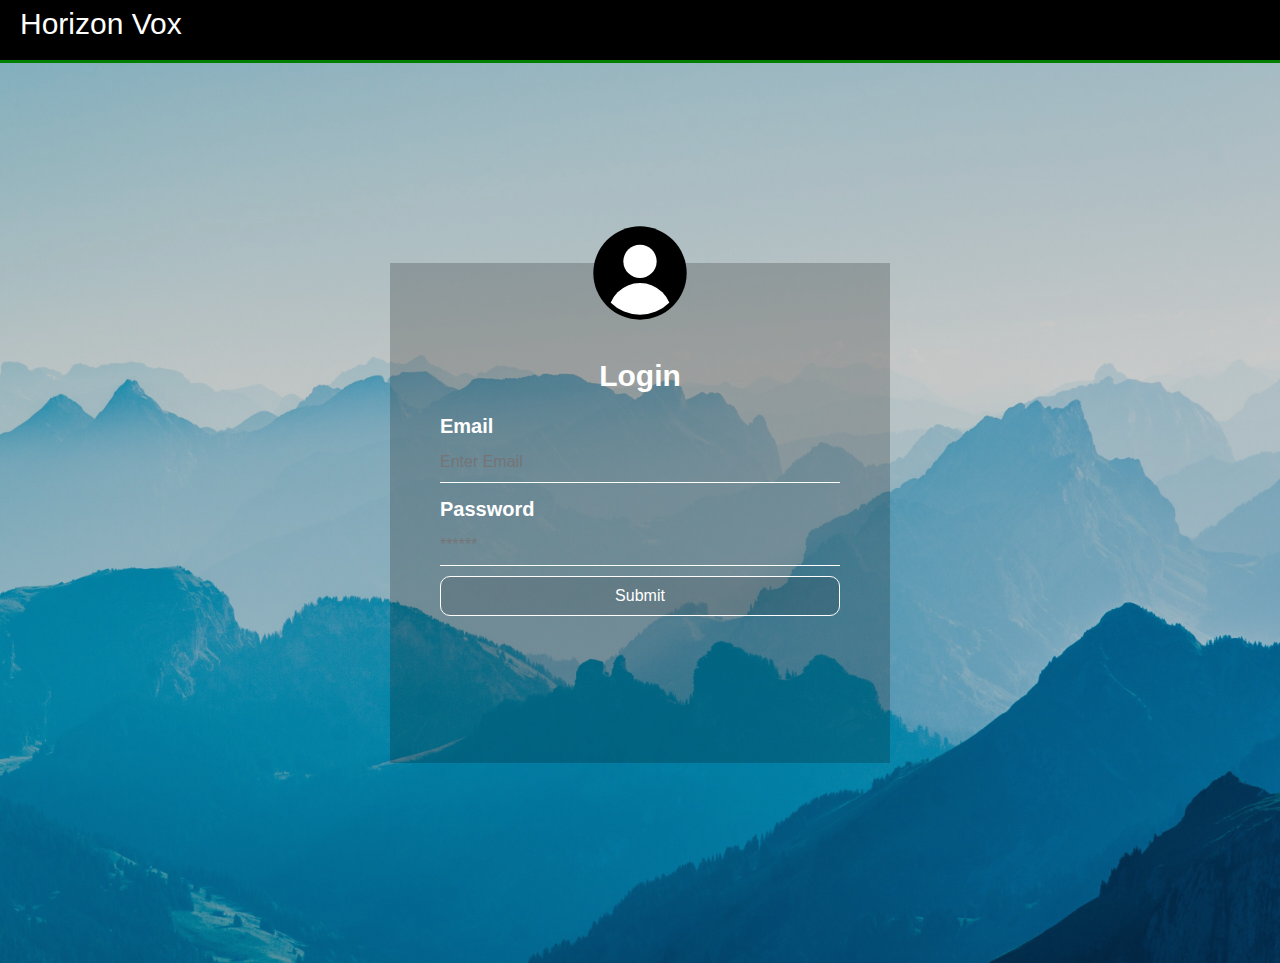
==== Index.html @ 75ca849b "init commit" ====
<!DOCTYPE html>
<html>
<head>
	<meta charset="utf-8" />
	<meta http-equiv="X-UA-Compatible" content="IE=edge,chrome=1" />
	<meta name="description" content="" />
	<meta name="viewport" content="width=device-width,initial-scale=1" />
	<link rel="StyleSheet" href="css/style.css">
	<title>LChat</title>
	<link rel="shortcut icon" type="image/x-icon" href="Img/favicon.ico" />
	<script src="Scripts/Script.js"></script>
</head>
<body>
	<nav>
		<p class="logoName">Horizon Vox</p>
	</nav>
	<div class="showState">
		<div class="loginBox" >
			<img src="Img/user.svg" class="user"/>
			<h2>Login</h2>
			
			<form>
				<p>Email</p>
				<input type="text" name="" placeholder="Enter Email">
				<p>Password</p>
				<input type="Password" name="" placeholder="******">
				<input type="Submit" name="">
			</form>
			

		</div>
		
		
	</div>


</body>
</html>
---- css/style.css ----
*{
	margin:0;
	padding:0;
	
}
body{
	margin:0;
	font-family:Libre Franklin,-apple-system,BlinkMacSystemFont,Roboto,Droid Sans,Helvetica,Arial,sans-serif;
	font-size: 20px;
	color:black;
	line-height: 1.6;
}

.showState{
	background: linear-gradient( rgba(10, 10, 10, 0.2), rgba(10, 10, 10, 0.2) ), url('../Img/autumn-house.jpg');
	background-size:cover;
	background-position: center;
	height: 100vh;
	display: flex;
	flex-direction: column;
	justify-content: center;
	align-items:center;
	padding: 0 20px;
	
}
.loginBox{
	width:500px;
	height: 500px;
	padding: 0 50px;
	box-sizing: border-box;
	background: rgba(0,0,0,0.2);
	color:white;
}
.loginBox P{
	margin: 0;
	padding: 0;
	font-weight: bold;
	color:#fff;
}
h2{
	margin: -20px;
	padding:0 0 30px;
	color:#fff;
	text-align: center
}
.loginBox input{
	width: 100%;
	margin-bottom: 10px;
	border:none;
	border-bottom: 1px solid white;
	background: transparent;
	outline: none;
	height: 40px;
	color:#fff;
	font-size: 16px;

}
.loginBox input[type="submit"]{

	height: 40px;
	color:#fff;
	background: rgba(0,0,0,0.1);
   color: #FFFFFF;
   font-family: Open Sans;
   font-size: 40px;
   font-weight: 100;
   padding: 40px;
   box-shadow: 1px 1px 20px 0px #000000;
   text-shadow: 1px 1px 20px #000000;
	border: 1px solid white;
	border-radius: 10px;
   text-decoration: none;
   display: inline-block;
   cursor: pointer;
}
.loginBox input[type="submit"]:hover{
	background: rgba(0,0,0,0.7);
   text-decoration: none;
}
.user{
	width:100px;
	height:100px;
	border-radius: 50%;
	overflow: hidden;
	position: relative;
	top: calc(-80px/2);
	right: calc(-300px/2);
}
nav{
	background: rgb(0,0,0);
	height: 60px;
	border-bottom: 3px solid green;
	position: sticky;
}
.logoName{
	color: #fff;
	font-family: arial;
	font-style: bold;
	padding-left: 20px;
	font-size: 30px;

}
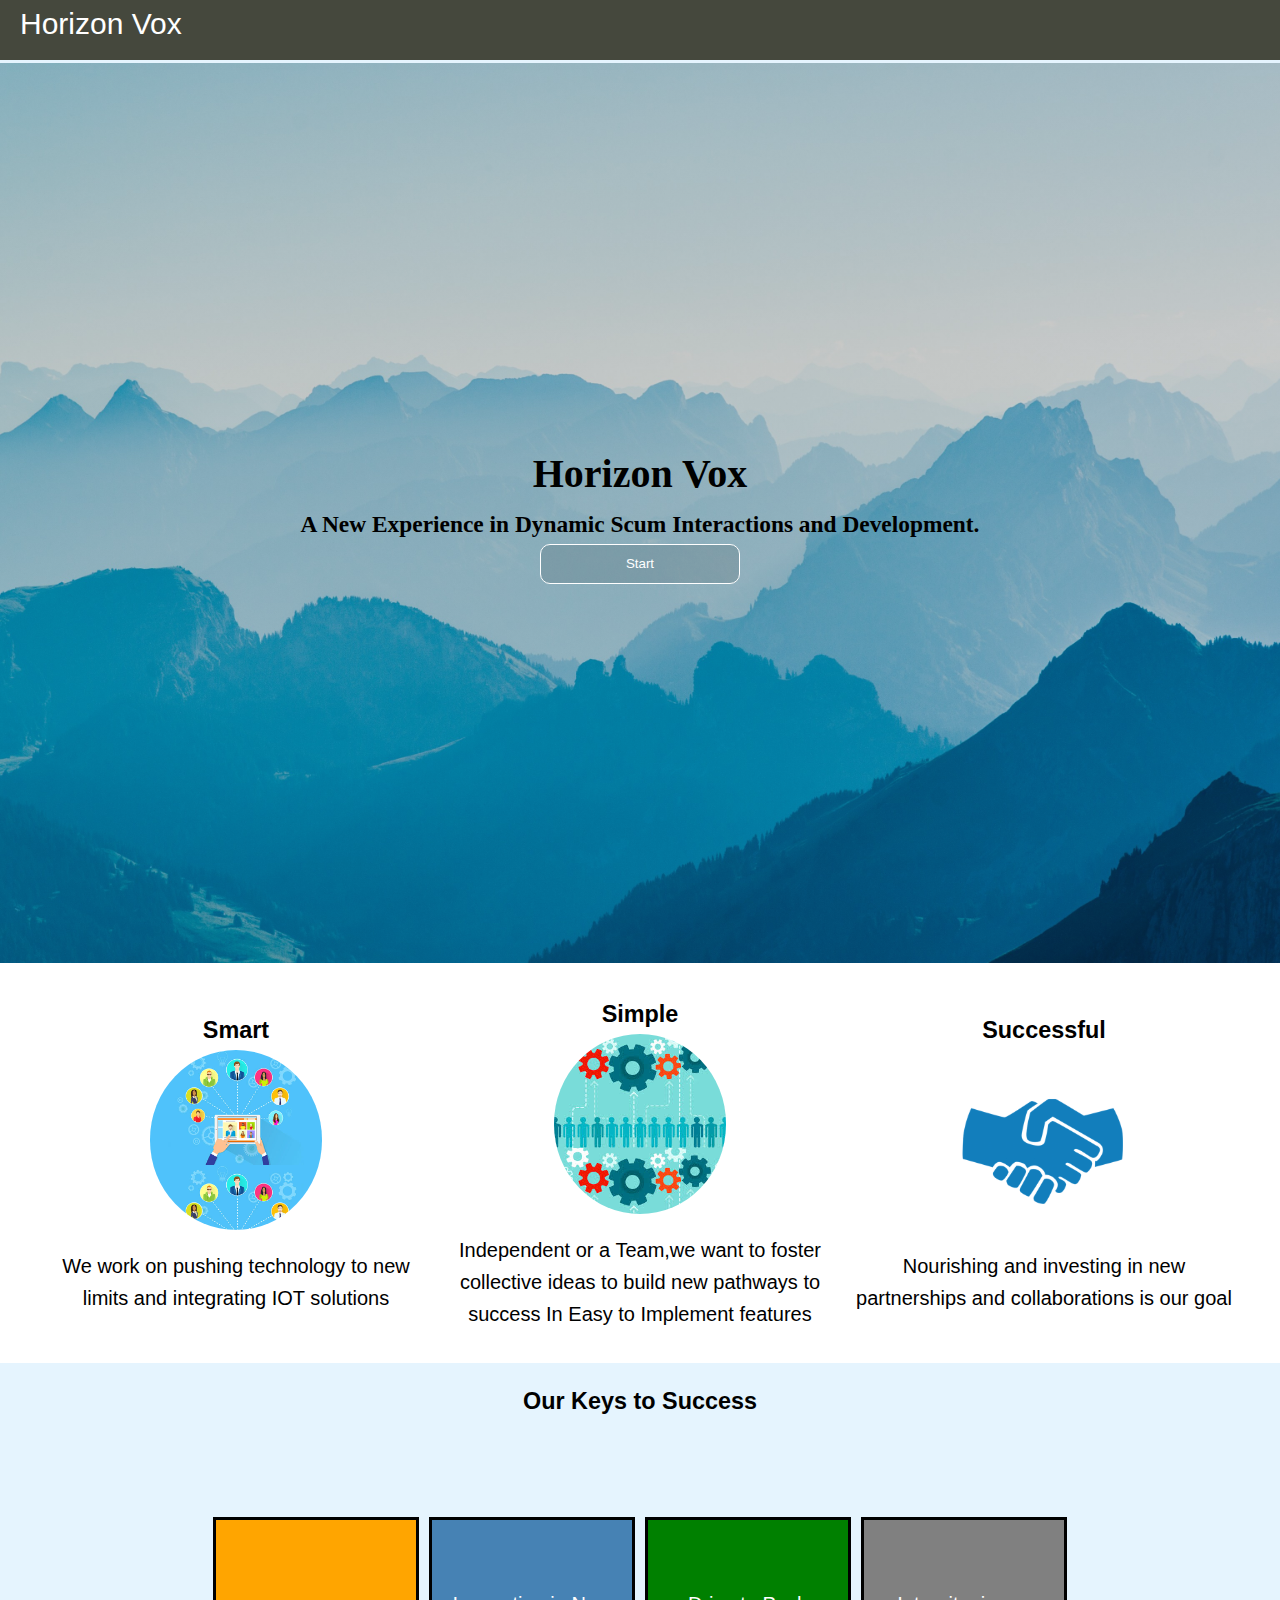
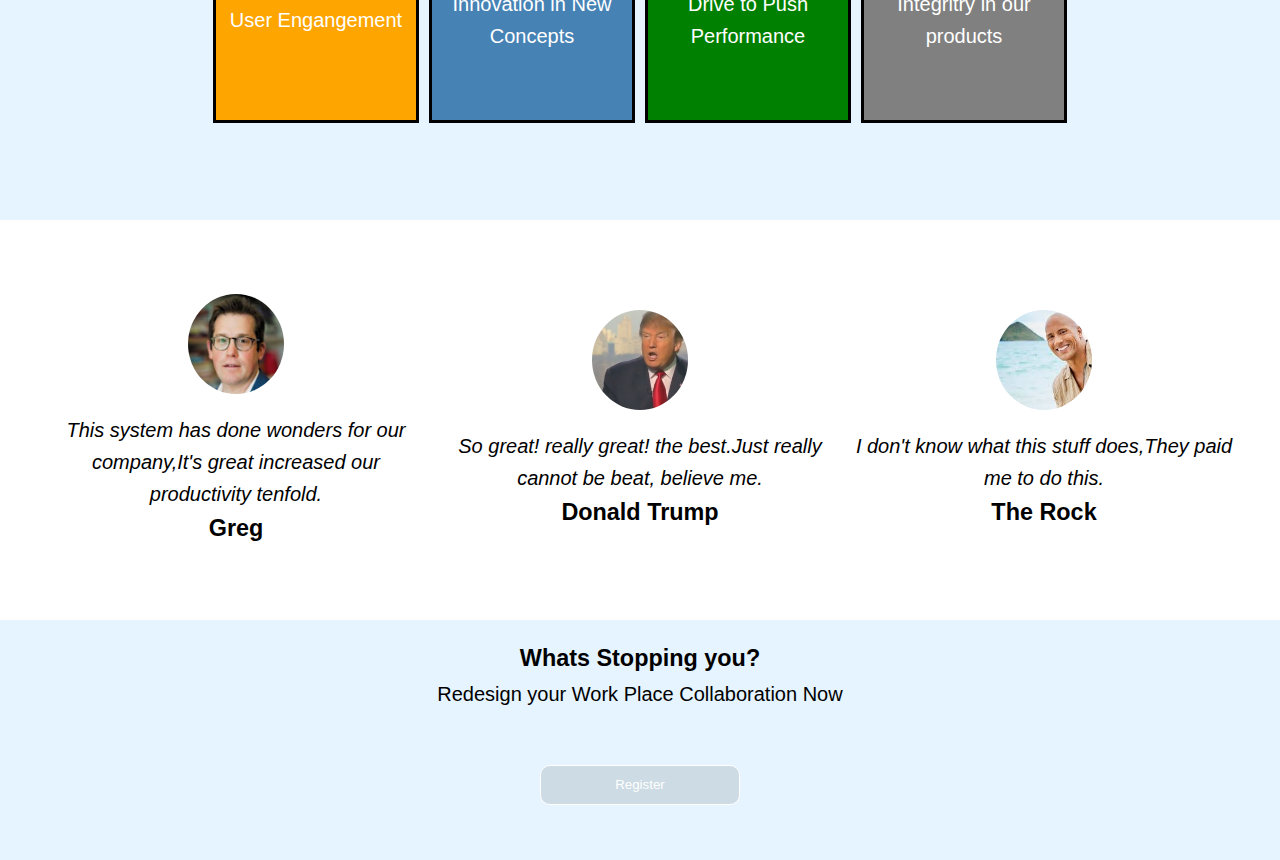
==== commit 618736ef: "drafts" ====
--- a/Index.html
+++ b/Index.html
@@ -8,6 +8,7 @@
 	<link rel="StyleSheet" href="css/style.css">
 	<title>LChat</title>
 	<link rel="shortcut icon" type="image/x-icon" href="Img/favicon.ico" />
+	<script src="https://ajax.googleapis.com/ajax/libs/jquery/3.2.1/jquery.min.js"></script>
 	<script src="Scripts/Script.js"></script>
 </head>
 <body>
@@ -17,21 +18,83 @@
 	<div class="showState">
 		<div class="loginBox" >
 			<img src="Img/user.svg" class="user"/>
-			<h2>Login</h2>
+			<h2>Sign-In</h2>
 			
 			<form>
 				<p>Email</p>
-				<input type="text" name="" placeholder="Enter Email">
+				<input type="text" name="" placeholder="Enter Email"/>
 				<p>Password</p>
-				<input type="Password" name="" placeholder="******">
-				<input type="Submit" name="">
+				<input type="Password" name="" placeholder="******"/>
+				<input type="Submit" name="Submit" id="login" value="Login" />
+				<input type="Submit" name="Register" value="Register"/>
 			</form>
-			
+		</div>
+		<div class="showBox">
+			<h1>Horizon Vox</h1>
+			<h3>A New Experience in Dynamic Scum Interactions and Development.</h3>
+			<button class="btn" id="start">Start</button>
+		</div>
+	</div>
+	<div class="row_white">
+		<div class="port">
+			<h3>Smart</h3>
+			<div class="port_circle" id="colab"></div>
+			<p>We work on pushing technology to new limits and integrating IOT solutions</p>
+		</div>
+		<div class="port">
+			<h3>Simple</h3>
+			<div class="port_circle" id="Cog"></div>
+			<p>Independent or a Team,we want to foster collective ideas to build new pathways to success In Easy to Implement features</p>
+		</div>
+		<div class="port">
+			<h3>Successful</h3>
+			<div class="port_circle" id="partner"></div>
+			<p>Nourishing and investing in new partnerships and collaborations is our goal</p>
+		</div>
+	</div>
+	<div class="row_header">
+		<h3>Our Keys to Success</h3>
+		<div class="row_blue">
+		
+			<div class="impactBlock" style="background-color:orange">
+				User Engangement
+			</div>
+			<div class="impactBlock" style="background-color:steelblue">
+				Innovation in New Concepts
+			</div>
+			<div class="impactBlock" style="background-color:green">
+				Drive to Push Performance
+			</div>
+			<div class="impactBlock" style="background-color:gray">
+				Integritry in our products
+			</div>
+		</div>
+	</div>
+	<div class="row_white">
+		<div class="port">
+			<div class="port_face" id="greg"></div>
+			<p><i>This system has done wonders for our company,It's great increased our productivity tenfold.</i></p>
+			<h3>Greg </h3>
+		</div>
+		<div class="port">
+			<div class="port_face" id="trump"></div>
+			<p><i>So great! really great! the best.Just really cannot be beat, believe me.</i></p>
+			<h3>Donald Trump</h3>
+		</div>
+		<div class="port">
+			<div class="port_face" id="rock"></div>
+			<p><i>I don't know what this stuff does,They paid me to do this.</i></p>
+			<h3>The Rock</h3>
+		</div>
+	</div>
+	<div class="row_header">
+		<h3>Whats Stopping you?</h3>
+		<p>Redesign your Work Place Collaboration Now</p>
+		<div class="row_blue" style="height:150px;">
+			<button class="btn" id="start">Register</button>
+		</div>
+	</div>
 
-		</div>
-		
-		
-	</div>
 
 
 </body>
--- a/css/style.css
+++ b/css/style.css
@@ -24,12 +24,15 @@
 	
 }
 .loginBox{
-	width:500px;
-	height: 500px;
+	width:350px;
+	height: 450px;
 	padding: 0 50px;
 	box-sizing: border-box;
 	background: rgba(0,0,0,0.2);
 	color:white;
+	display: none;
+	font-family: Georgia, "Times New Roman", serif;
+
 }
 .loginBox P{
 	margin: 0;
@@ -58,6 +61,31 @@
 .loginBox input[type="submit"]{
 
 	height: 40px;
+	color:#fff;
+	background: rgba(0,0,0,0.1);
+   color: #FFFFFF;
+   font-size: 40px;
+   font-weight: 100;
+   padding: 40px;
+   box-shadow: 1px 1px 20px 0px #000000;
+   text-shadow: 1px 1px 20px #000000;
+	border: 1px solid white;
+	border-radius: 10px;
+   text-decoration: none;
+   display: inline-block;
+   cursor: pointer;
+}
+.loginBox input[type="submit"]:hover{
+	background: rgba(0,0,0,0.7);
+   text-decoration: none;
+}
+.showBox{
+	text-align: center;
+	 font-family: Georgia, "Times New Roman", serif;
+}
+.btn{
+	height: 40px;
+	width:200px;
 	color:#fff;
 	background: rgba(0,0,0,0.1);
    color: #FFFFFF;
@@ -70,12 +98,18 @@
 	border: 1px solid white;
 	border-radius: 10px;
    text-decoration: none;
+	outline: none;
    display: inline-block;
    cursor: pointer;
 }
-.loginBox input[type="submit"]:hover{
+.btn:hover{
+	position: relative;
 	background: rgba(0,0,0,0.7);
    text-decoration: none;
+}
+.btn:active{
+
+  	transform: translateY(4px);
 }
 .user{
 	width:100px;
@@ -84,13 +118,13 @@
 	overflow: hidden;
 	position: relative;
 	top: calc(-80px/2);
-	right: calc(-300px/2);
+	right: calc(-150px/2);
 }
 nav{
-	background: rgb(0,0,0);
+	background: #45483D;
+	width: 100%;
 	height: 60px;
-	border-bottom: 3px solid green;
-	position: sticky;
+	border-bottom: 3px solid #e5f4fe;
 }
 .logoName{
 	color: #fff;
@@ -98,8 +132,103 @@
 	font-style: bold;
 	padding-left: 20px;
 	font-size: 30px;
-
-}
-
-
-
+	display: inline-block;
+
+}
+.nav_items{
+	display: inline-block;
+	margin:15px;
+	margin-right:30px;
+	float:right;
+	text-align: right;
+
+}
+.nav_items a{
+	color:white;
+	outline: none;
+	text-decoration: none;
+	margin: 5px;
+	padding: 10px;
+	border: 1px solid #fff;
+	border-radius: 5px;
+}
+.row_white{
+	height: 400px;
+	background: #fff;
+	display: flex;
+	flex-direction: row;
+	justify-content: center;
+	align-items:center;
+}
+.row_blue{
+	height: 400px;
+	background: #e5f4fe;
+	display: flex;
+	flex-direction: row;
+	justify-content: center;
+	align-items:center;
+}
+.row_header{
+	padding-top: 20px;
+	background: #e5f4fe;
+	text-align: center;
+}
+.port{
+	width:30%;
+	height:100%;
+	margin: 10px;
+	text-align:center;
+	display: flex;
+	flex-direction: column;
+	justify-content: center;
+	align-items:center;
+}
+.port_circle{
+	width:45%;
+	height:45%;
+	border-radius: 50%;
+	background-size:contain;
+	margin-bottom: 20px;
+}
+.port_face{
+	width:25%;
+	height:25%;
+	border-radius: 50%;
+	background-size:cover;
+	margin-bottom: 20px;
+}
+.impactBlock{
+	width:200px;
+	height:200px;
+	margin: 5px;
+	border: 3px solid black;
+	color:#fff;
+	text-align:center;
+	display: flex;
+	flex-direction: column;
+	justify-content: center;
+	align-items:center;
+}
+
+#colab{
+	background-image: url("../Img/IOT.jpg");
+}
+#Cog{
+	background-image: url("../Img/Cogs.jpg");
+}
+#partner{
+	background-image: url("../Img/partners.png");
+}
+#rock{
+	background-image: url("../Img/Rock.jpg");
+}
+#trump{
+	background-image: url("../Img/trump.jpg");
+}
+#greg{
+	background-image: url("../Img/greg.jpg");
+}
+
+
+
+
